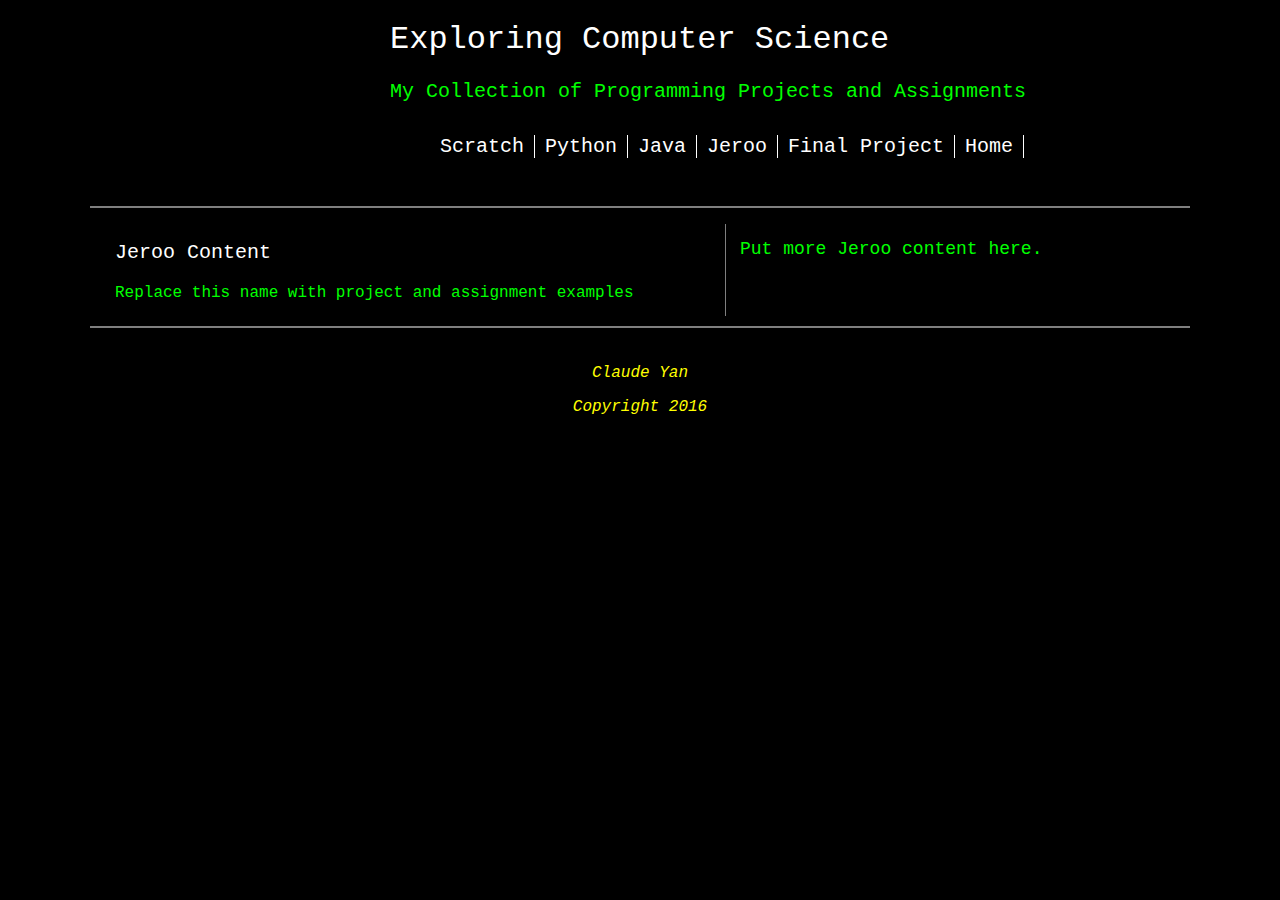
==== jeroo.html @ 06fa0057 "JEROOTITLE" ====
<!doctype html>

<html>

<head>
	<meta charset = "utf-8">
	<title> Jeroo Page </title>
	<link href = "main.css" rel = "stylesheet" type = "text/css">
</head>

<body>

<!-- Page content wrapper -->
<div id = "wrapper">

	<!-- Page header - logo, title, links -->
		<header id = "mainHeader">
			<h1> Exploring Computer Science </h1>
			<h2> My Collection of Programming Projects and Assignments </h2>
			
			<!-- site Navigation links -->
			<div id= "mainNav">
				<ul id = "pages">
					<li>
						<a href= "scratch.html">Scratch</a>
					</li>
					<li>
						<a href= "python.html">Python</a>
					</li>
					<li>
						<a href= "java.html">Java</a>
					</li>
					<li>
						<a href="jeroo.html">Jeroo</a>
					</li>
					<li>
						<a href= "final.html">Final Project</a>
					</li>
					<li>
						<a href= "index.html">Home</a>
					</li>
				</ul>
			</div> <!-- end Navigation links -->
		</header> <!-- end header -->
		
		<!-- Section Content -->
		<section id = "content">
			<h2 style = "color: white">Jeroo Content</h2>
			<p> Replace this name with project and assignment examples </p>
		</section> <!-- end content -->
		
		<!-- Aside Content -->
		<aside id = "hobbies">
		<h2> Put more Jeroo content here. </h2>
		</aside> <!-- end Aside Content -->
		
		<!-- Footer Content -->
		<footer id = "pageFooter">
			<p> Claude Yan </p>
			<p> Copyright 2016 </p>
		</footer> <!-- End Footer -->
		
</div> <!-- end wrapper -->

</body>

</html>
---- main.css ----
@charset "utf-8";
body {
			background: black;
			color: white;
			font: 100% courier;
		}
		h1 {
			font: 200% courier;
			color: white;
		}
		h2 {
			font: 125% courier;
			color: lime;
		}
		p {
			color: white;
		}
		#wrapper {
			width: 1100px;
			margin: 0 auto;
			padding: 0 50px;
			text-align: left;
			position: relative;
		}
		header#mainHeader {
			height: 185px;
			background: url(images/logo.png) no-repeat 25px center;
			padding: 0 75px 0 300px;
			position: relative;
			border-bottom: 2px solid #7f7f7f;
			margin-bottom: 16px;
		}
		header#mainHeader div{
			margin-top: 16px;
		}
		header#mainHeader ul{
			list-style: none;
			float: left;
		}
		header#mainHeader ul li{
			float: left;
		}
		header#mainHeader ul li a{
			font-family: courier;
			font-size: 20px;
			color: white;
			padding: 0 10px;
			border-right: 1px solid white;
			text-decoration: none;
		}
		header#mainHeader ul li a.last{
			border: none;
		}
		header#mainHeader ul li a:hover {
			color: white;
		}
		
		section#content {
			float: left;
			width: 600px;
			padding: 0 10px 0 25px;
			margin-bottom: 10px;
			border-right: 1px solid #7f7f7f;
		}
		
		section#content p {
			color: lime;
			line-height: 1.6;
			margin-bottom: 10px;
		}
		
		aside#hobbies{
			font-size: 90%;
			float: right;
			width: 450px;
			margin-bottom: 20px;
			color: lime;
		}
		
		footer#pageFooter {
			clear: both;
			border-top: 2px solid #7f7f7f;
			padding: 20px;
			
		}
		
		footer#pageFooter p {
			text-align: center;
			font-style: italic;
			margin-bottom: 10px; 
			color: yellow;
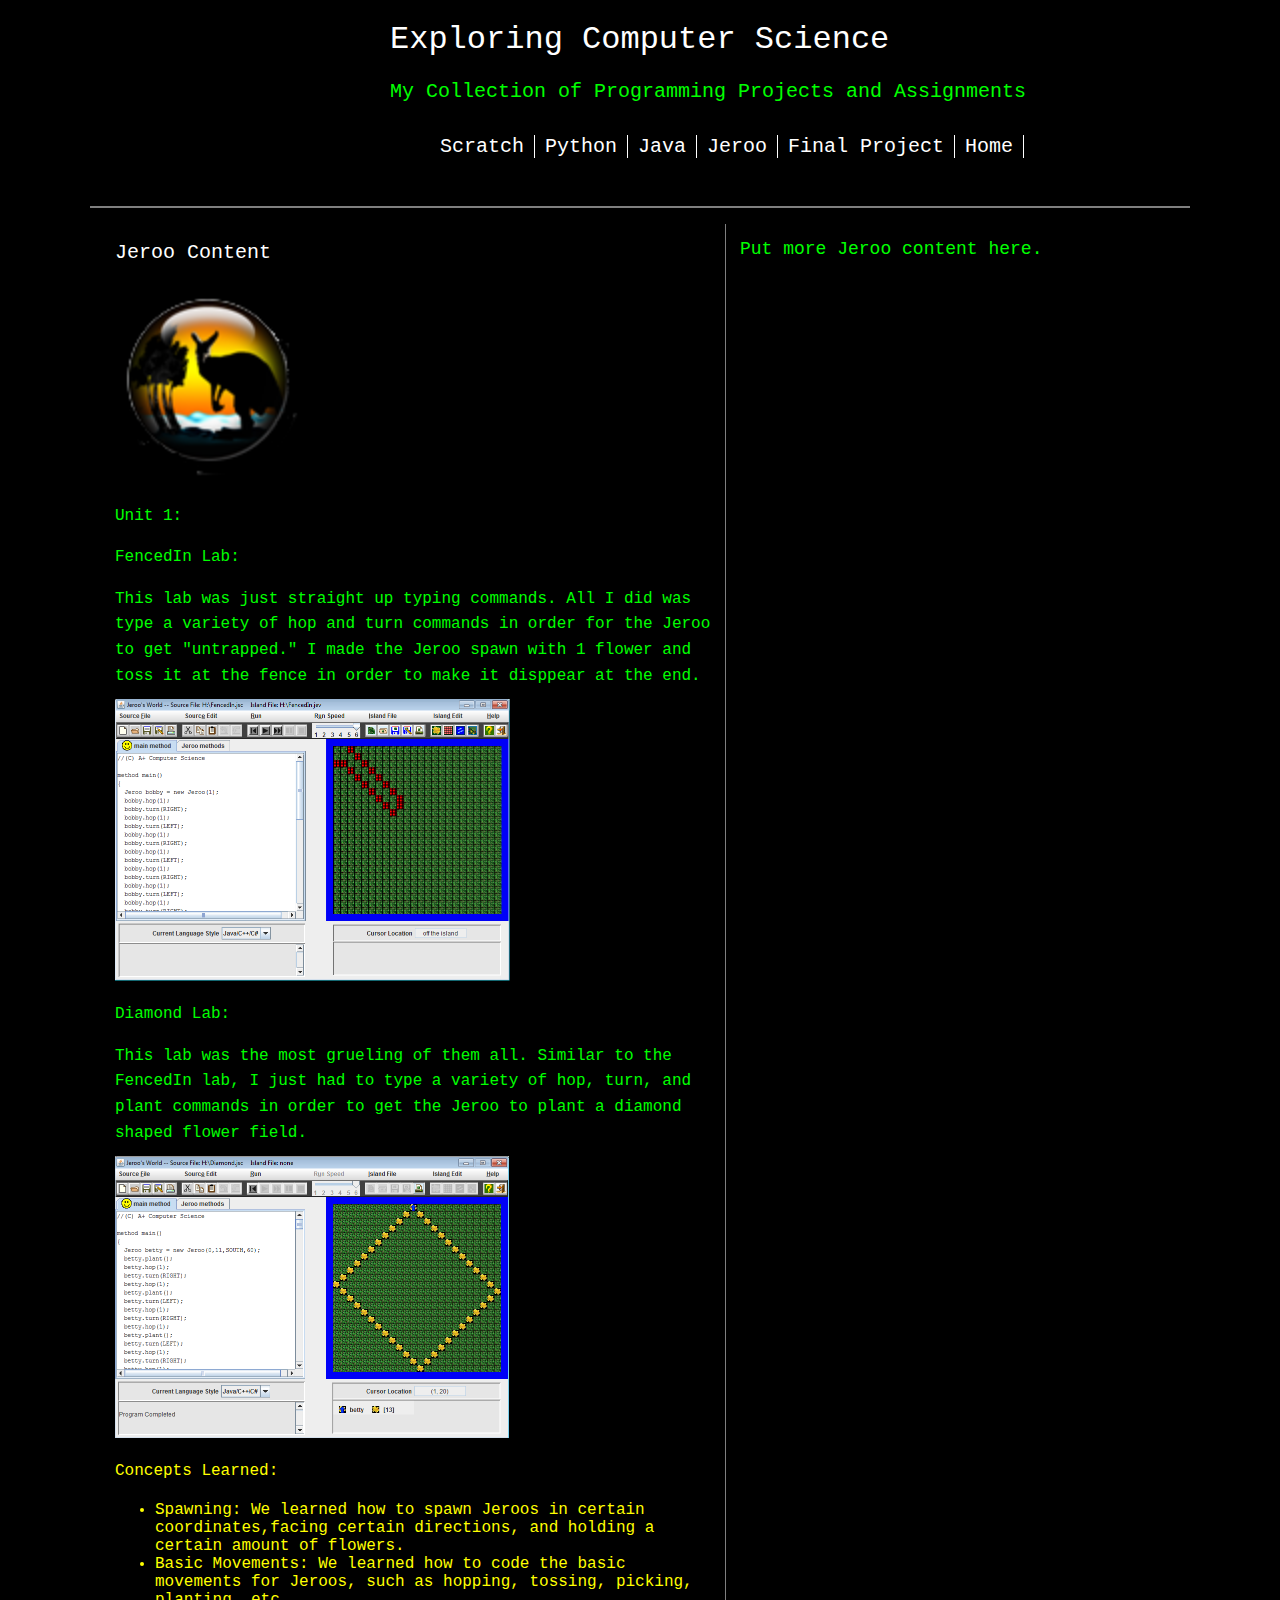
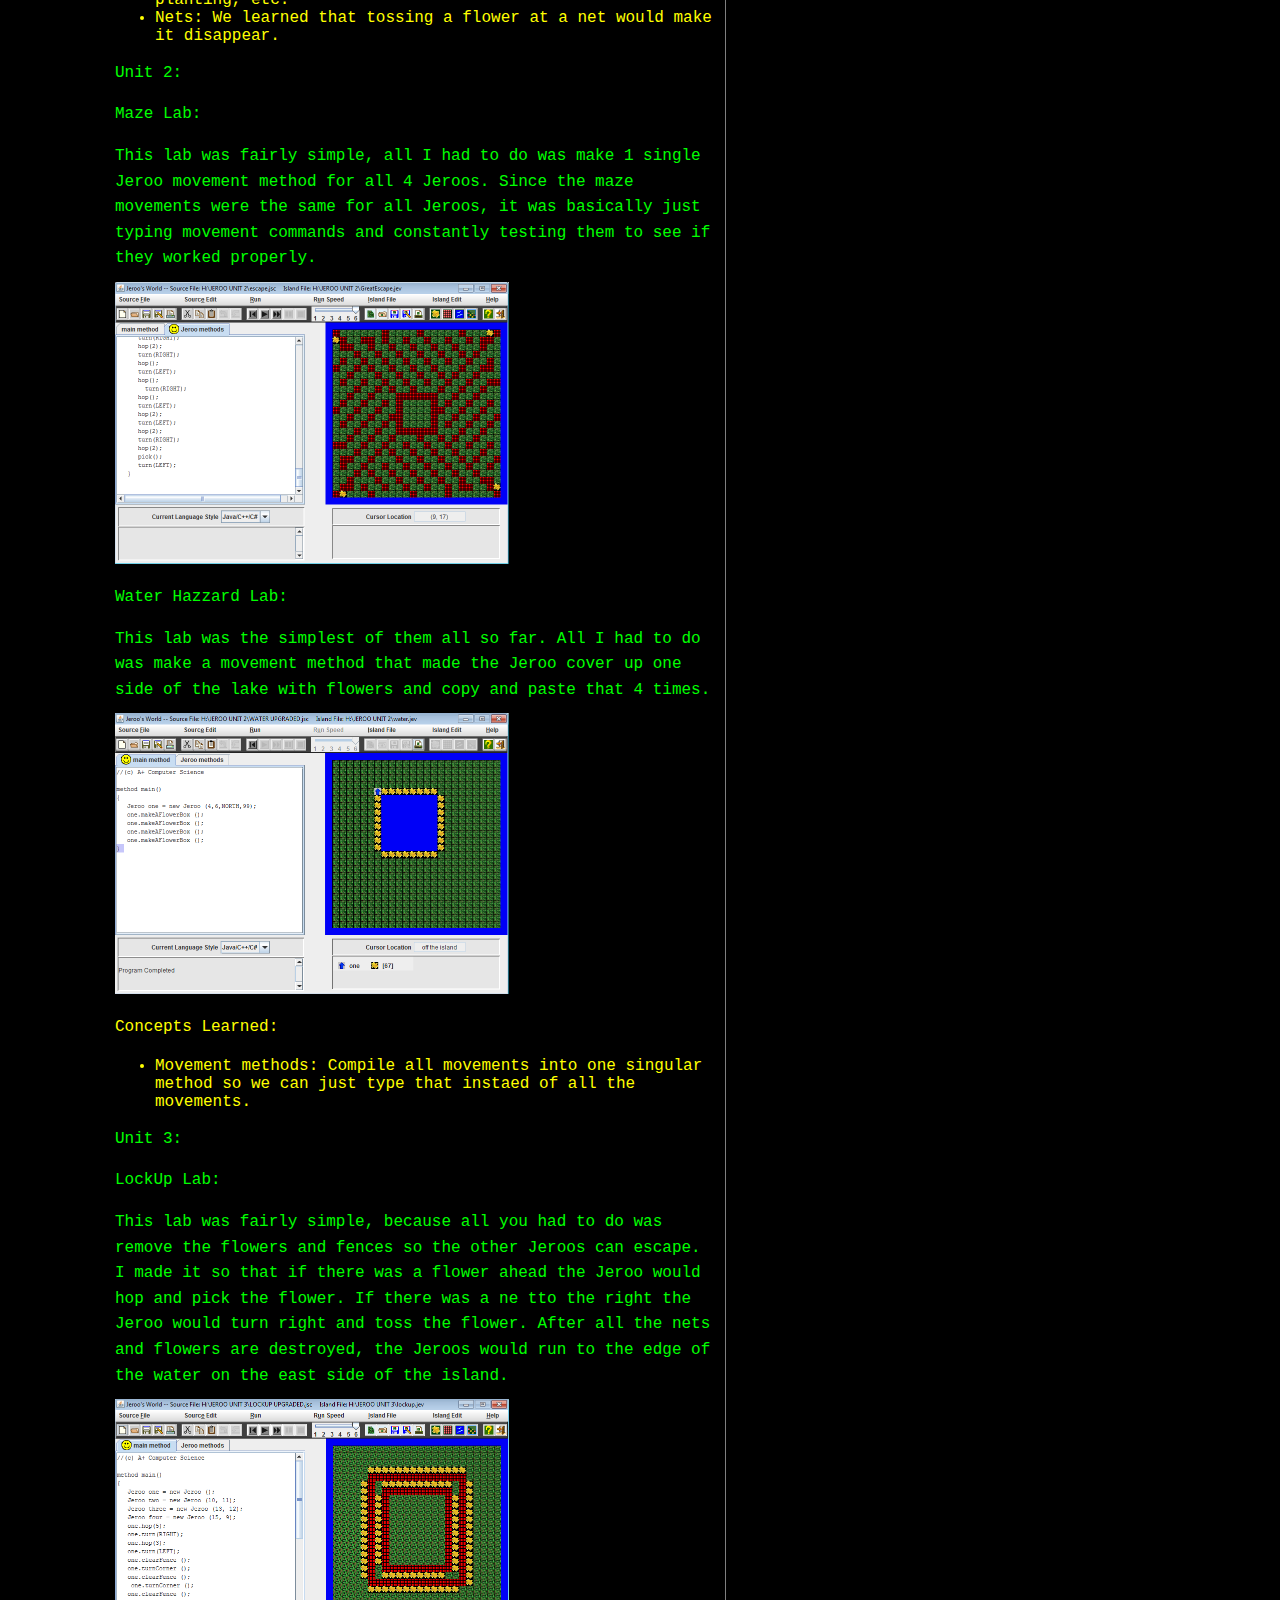
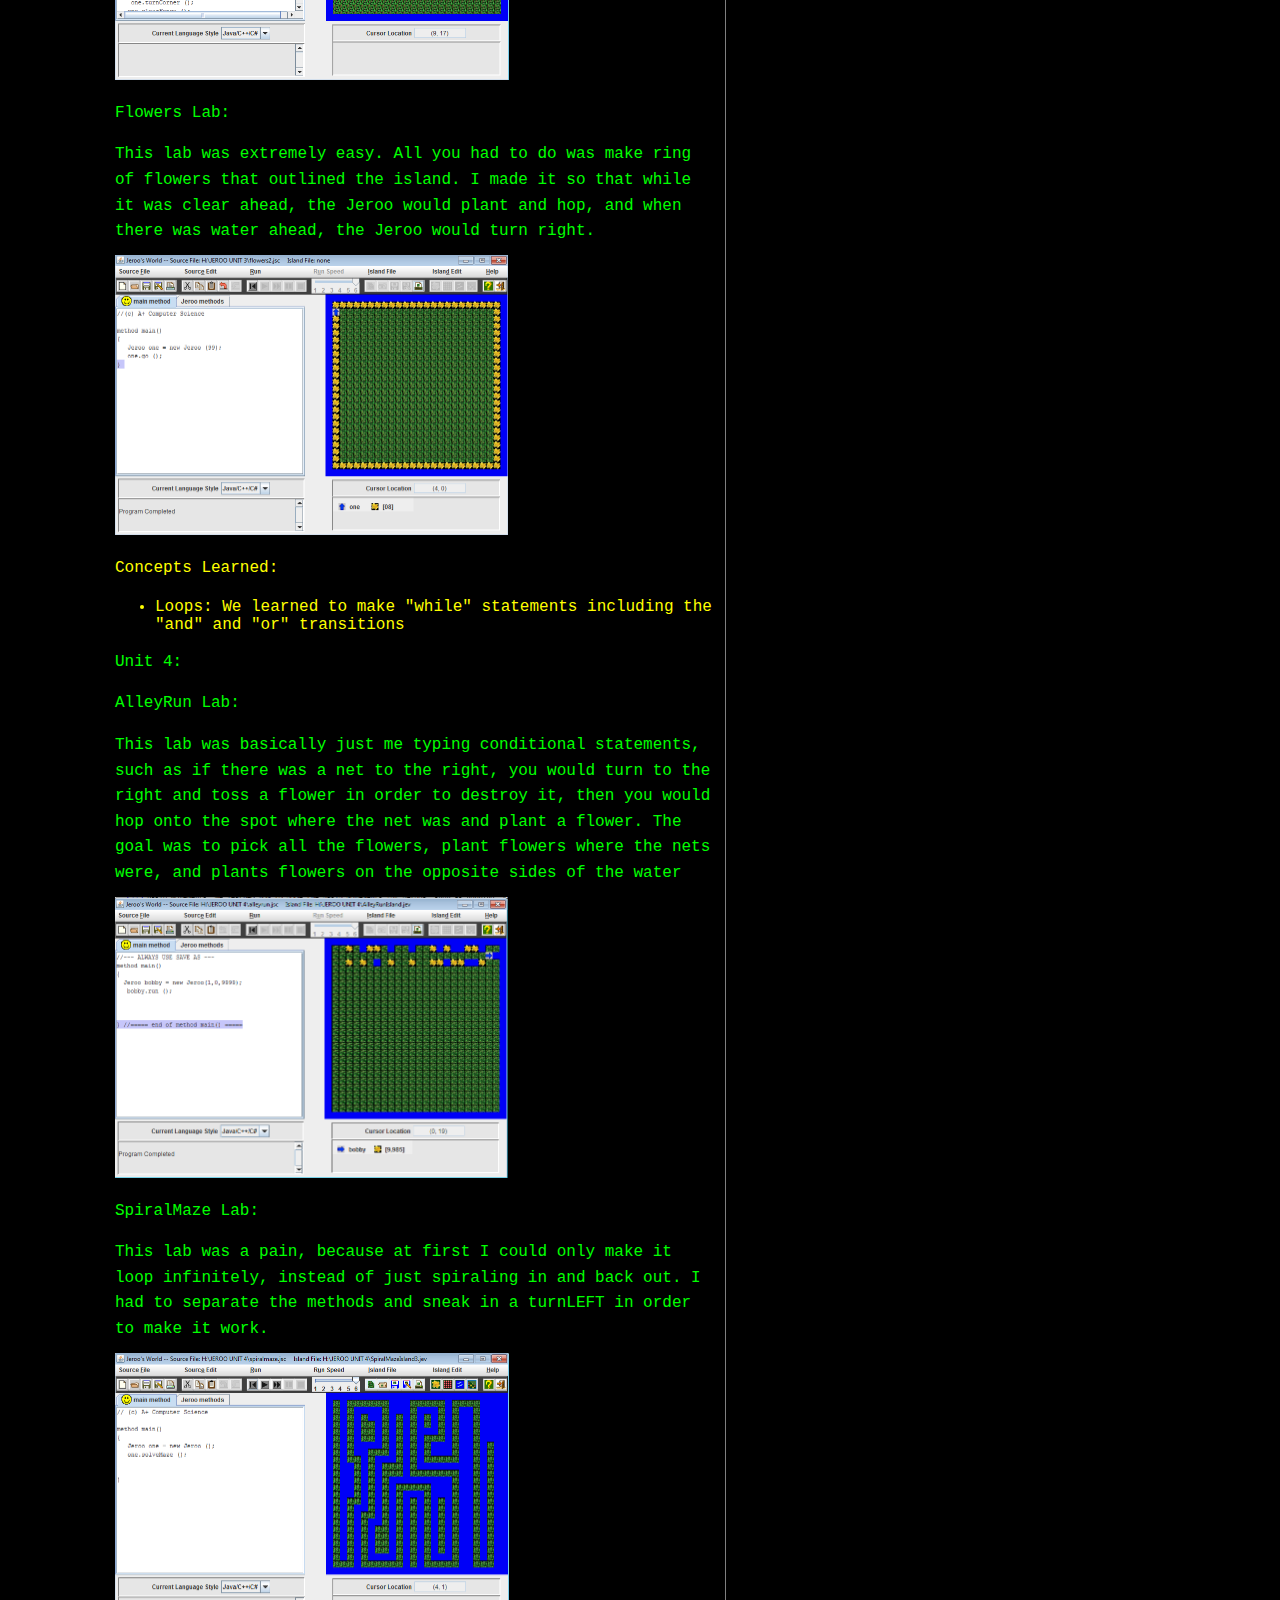
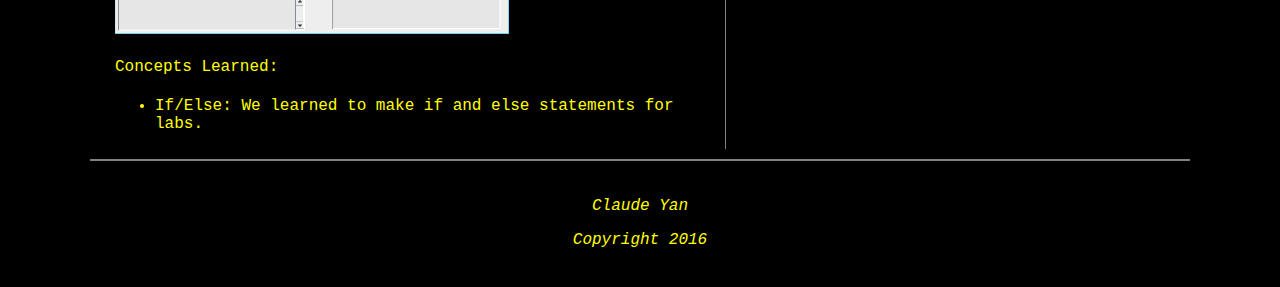
==== commit 2aa6ed1c: "Jeroo page" ====
--- a/jeroo.html
+++ b/jeroo.html
@@ -46,7 +46,56 @@
 		<!-- Section Content -->
 		<section id = "content">
 			<h2 style = "color: white">Jeroo Content</h2>
-			<p> Replace this name with project and assignment examples </p>
+			<img src = "images/jeroo.png" width = "200" height = "202">
+			<p> Unit 1: </p>
+			<p> FencedIn Lab: </p>
+			<p> This lab was just straight up typing commands. All I did was type a variety of hop and turn commands in order for the Jeroo to get "untrapped." I made the Jeroo spawn with 1 flower and toss it at the fence in order to make it disppear at the end. </p>
+			<img src = "images/jeroo1.png" width = "394.5" height = "282">
+			<p> Diamond Lab: </p>
+			<p> This lab was the most grueling of them all. Similar to the FencedIn lab, I just had to type a variety of hop, turn, and plant commands in order to get the Jeroo to plant a diamond shaped flower field. </p>
+			<img src = "images/jeroo11.png" width = "393.5" height = "282">
+			<p style = "color:yellow"> Concepts Learned: </p>
+			<ul style = "color:yellow">
+				<li> Spawning: We learned how to spawn Jeroos in certain coordinates,facing certain directions, and holding a certain amount of flowers. </li>
+				<li> Basic Movements: We learned how to code the basic movements for Jeroos, such as hopping, tossing, picking, planting, etc. </li>
+				<li> Nets: We learned that tossing a flower at a net would make it disappear. </li>
+			</ul>
+			
+			<p> Unit 2: </p>
+			<p>Maze Lab:</p>
+			<p> This lab was fairly simple, all I had to do was make 1 single Jeroo movement method for all 4 Jeroos. Since the maze movements were the same for all Jeroos, it was basically just typing movement commands and constantly testing them to see if they worked properly. </p>
+			<img src = "images/jeroo2.png" width = "394" height = "282">
+			<p> Water Hazzard Lab: </p>
+			<p> This lab was the simplest of them all so far. All I had to do was make a movement method that made the Jeroo cover up one side of the lake with flowers and copy and paste that 4 times. </p>
+			<img src = "images/jeroo22.png" width = "393.5" height = "281">
+			<p style = "color:yellow"> Concepts Learned: </p>
+			<ul style = "color:yellow">
+				<li> Movement methods: Compile all movements into one singular method so we can just type that instaed of all the movements. </li>
+			</ul>
+			
+			<p> Unit 3: </p>
+			<p> LockUp Lab:</p>
+			<p> This lab was fairly simple, because all you had to do was remove the flowers and fences so the other Jeroos can escape. I made it so that if there was a flower ahead the Jeroo would hop and pick the flower. If there was a ne tto the right the Jeroo would turn right and toss the flower. After all the nets and flowers are destroyed, the Jeroos would run to the edge of the water on the east side of the island. </p>
+			<img src = "images/jeroo3.png" width = "393.5" height = "280.5">
+			<p> Flowers Lab: </p>
+			<p> This lab was extremely easy. All you had to do was make ring of flowers that outlined the island. I made it so that while it was clear ahead, the Jeroo would plant and hop, and when there was water ahead, the Jeroo would turn right. </p>
+			<img src = "images/jeroo33.png" width = "393" height = "280.5">
+			<p style = "color:yellow"> Concepts Learned: </p>
+			<ul style = "color:yellow">
+				<li> Loops: We learned to make "while" statements including the "and" and "or" transitions </li>
+			</ul>
+			
+			<p> Unit 4: </p>
+			<p> AlleyRun Lab: </p>
+			<p> This lab was basically just me typing conditional statements, such as if there was a net to the right, you would turn to the right and toss a flower in order to destroy it, then you would hop onto the spot where the net was and plant a flower. The goal was to pick all the flowers, plant flowers where the nets were, and plants flowers on the opposite sides of the water </p>
+			<img src = "images/jeroo4.png" width = "393" height = "281">
+			<p>SpiralMaze Lab: </p>
+			<p> This lab was a pain, because at first I could only make it loop infinitely, instead of just spiraling in and back out. I had to separate the methods and sneak in a turnLEFT in order to make it work. </p>
+			<img src = "images/jeroo44.png" width = "393.5" height = "281.5">
+			<p style = "color:yellow"> Concepts Learned: </p>
+			<ul style = "color:yellow">
+				<li> If/Else: We learned to make if and else statements for labs. </li>
+			</ul>
 		</section> <!-- end content -->
 		
 		<!-- Aside Content -->
